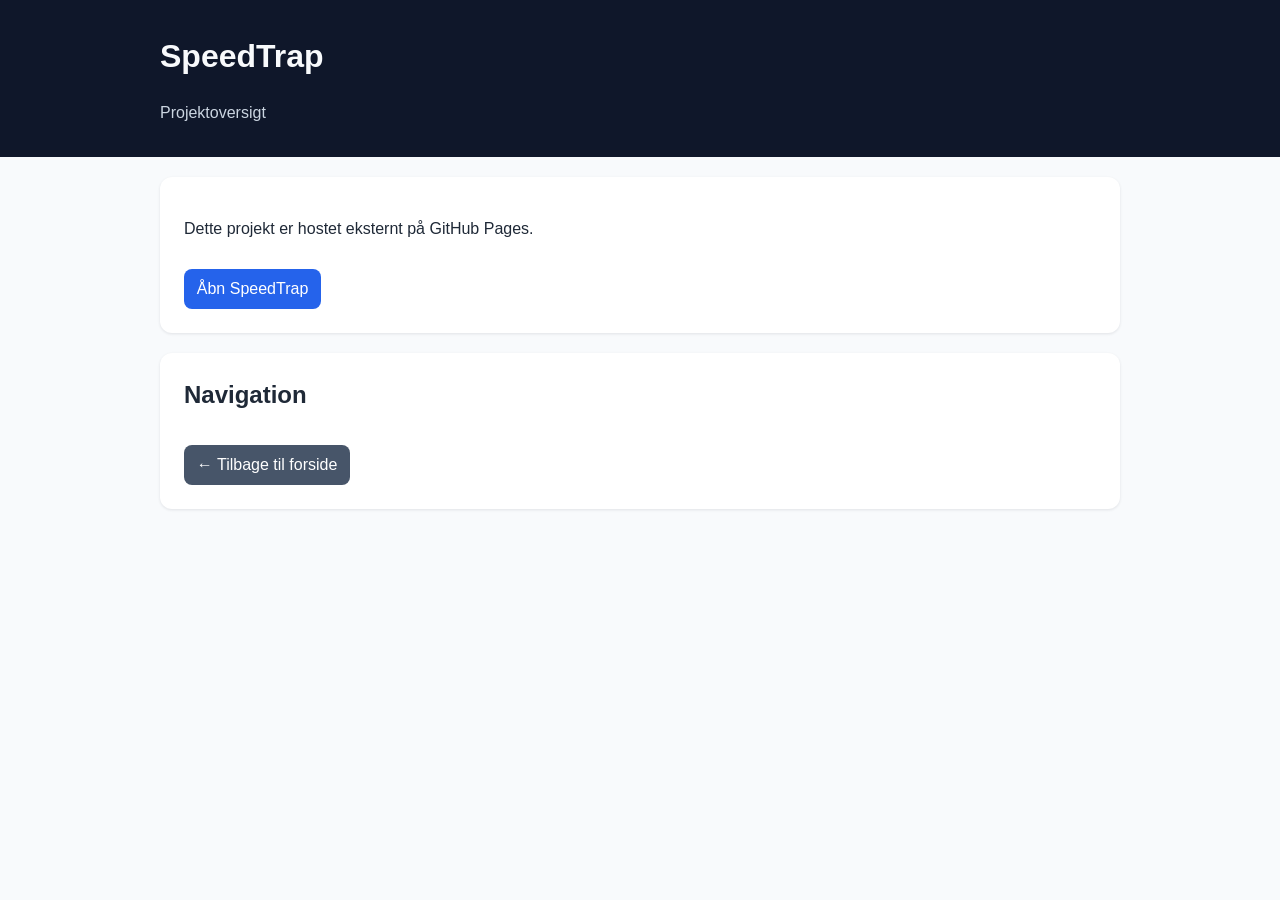
==== docs/projects/speedtrap.html @ 31253a2c "Add GitHub Pages portfolio homepage and project back navigation Co-authored-by: cbjoed <126810086+cb" ====
<!doctype html>
<html lang="da">
  <head>
    <meta charset="UTF-8" />
    <meta name="viewport" content="width=device-width, initial-scale=1.0" />
    <title>SpeedTrap | Casper Emil Bjødstrup</title>
    <link rel="stylesheet" href="../styles.css" />
  </head>
  <body>
    <header>
      <div class="container">
        <h1>SpeedTrap</h1>
        <p class="subtitle">Projektoversigt</p>
      </div>
    </header>

    <main class="container">
      <section>
        <p>
          Dette projekt er hostet eksternt på GitHub Pages.
        </p>
        <a class="button" href="https://cbjoed.github.io/SpeedTrap/"
          >Åbn SpeedTrap</a
        >
      </section>

      <section>
        <h2>Navigation</h2>
        <a class="button secondary top-nav" href="../index.html"
          >← Tilbage til forside</a
        >
      </section>
    </main>
  </body>
</html>
---- docs/styles.css ----
* {
  box-sizing: border-box;
}

body {
  margin: 0;
  font-family: "Segoe UI", Tahoma, Geneva, Verdana, sans-serif;
  line-height: 1.5;
  color: #1f2937;
  background: #f8fafc;
}

.container {
  width: min(960px, 92%);
  margin: 0 auto;
}

header {
  background: #0f172a;
  color: #f8fafc;
  padding: 2rem 0;
}

h1,
h2,
h3 {
  margin-top: 0;
}

.subtitle {
  margin: 0.25rem 0 0;
  color: #cbd5e1;
}

section {
  background: #ffffff;
  border-radius: 12px;
  padding: 1.5rem;
  margin: 1.25rem 0;
  box-shadow: 0 1px 3px rgba(15, 23, 42, 0.1);
}

.muted {
  color: #64748b;
}

ul {
  padding-left: 1.2rem;
}

.project-grid {
  display: grid;
  grid-template-columns: repeat(auto-fit, minmax(240px, 1fr));
  gap: 1rem;
}

.project-card {
  border: 1px solid #e2e8f0;
  border-radius: 10px;
  padding: 1rem;
  background: #f8fafc;
}

a.button {
  display: inline-block;
  margin-top: 0.75rem;
  padding: 0.5rem 0.8rem;
  border-radius: 8px;
  text-decoration: none;
  background: #2563eb;
  color: #ffffff;
}

a.button.secondary {
  background: #475569;
}

.top-nav {
  margin: 1rem 0 0;
}
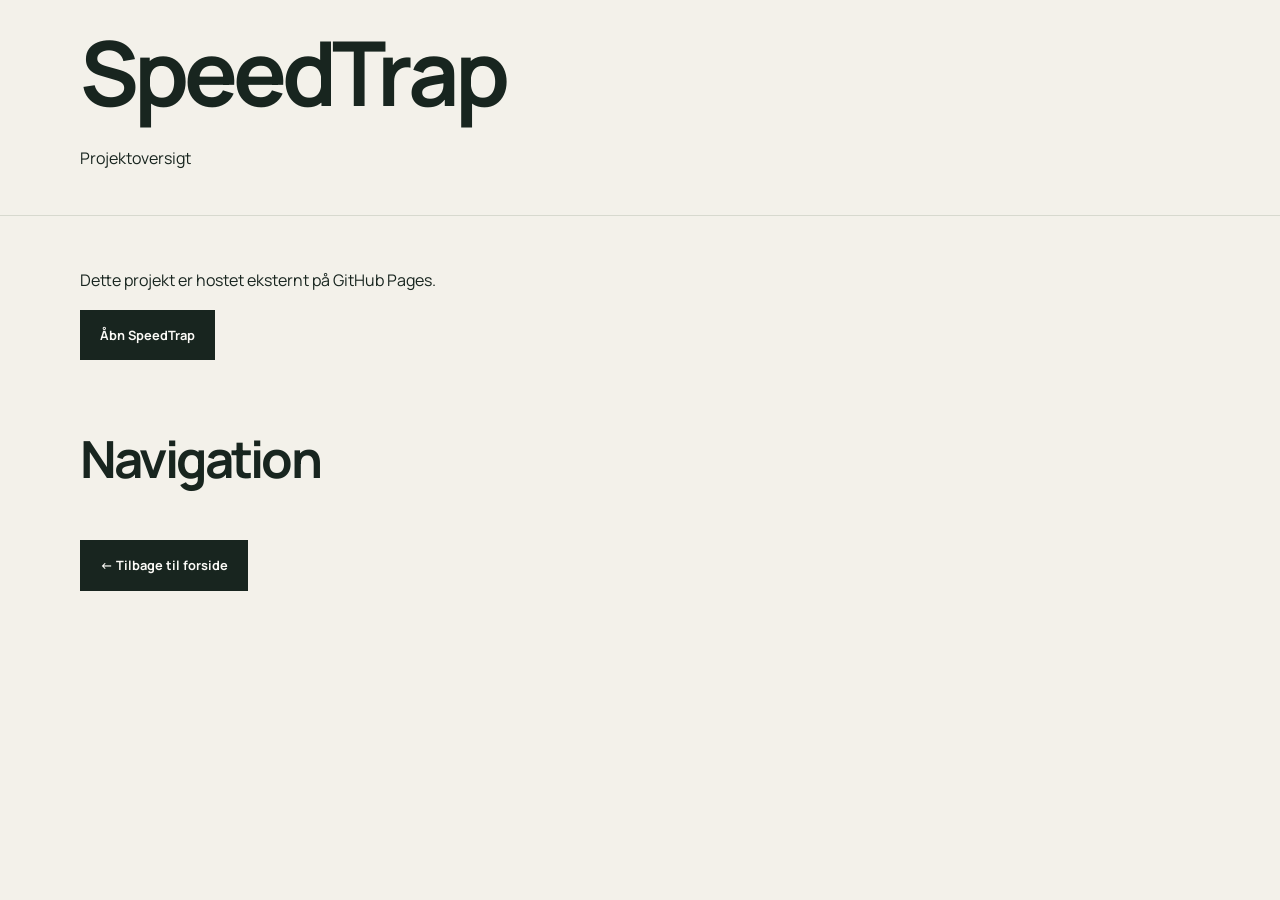
==== commit d5095e67: "Update portfolio homepage links and enhance project details; improve styling and layout" ====
--- a/docs/projects/speedtrap.html
+++ b/docs/projects/speedtrap.html
@@ -7,14 +7,14 @@
     <link rel="stylesheet" href="../styles.css" />
   </head>
   <body>
-    <header>
+    <header class="site-header">
       <div class="container">
         <h1>SpeedTrap</h1>
         <p class="subtitle">Projektoversigt</p>
       </div>
     </header>
 
-    <main class="container">
+    <main class="container legacy-page">
       <section>
         <p>
           Dette projekt er hostet eksternt på GitHub Pages.
--- a/docs/styles.css
+++ b/docs/styles.css
@@ -1,80 +1,129 @@
+@import url("https://fonts.googleapis.com/css2?family=DM+Mono:wght@400;500&family=Manrope:wght@400;500;600;700;800&display=swap");
+
+:root {
+  --ink: #18251f;
+  --paper: #f3f1ea;
+  --cream: #fbfaf6;
+  --lime: #d4f36a;
+  --muted: #68736b;
+  --line: #d7d9cf;
+}
+
 * {
   box-sizing: border-box;
 }
 
 body {
   margin: 0;
-  font-family: "Segoe UI", Tahoma, Geneva, Verdana, sans-serif;
-  line-height: 1.5;
-  color: #1f2937;
-  background: #f8fafc;
+  font-family: "Manrope", sans-serif;
+  line-height: 1.6;
+  color: var(--ink);
+  background: var(--paper);
 }
 
 .container {
-  width: min(960px, 92%);
+  width: min(1120px, calc(100% - 48px));
   margin: 0 auto;
 }
 
-header {
-  background: #0f172a;
-  color: #f8fafc;
-  padding: 2rem 0;
+.site-header {
+  padding: 28px 0;
+  border-bottom: 1px solid var(--line);
 }
 
-h1,
-h2,
-h3 {
-  margin-top: 0;
+.nav, .nav-links, .hero-actions, .availability, .proof-items, .experience-item, .footer-meta {
+  display: flex;
+  align-items: center;
 }
 
-.subtitle {
-  margin: 0.25rem 0 0;
-  color: #cbd5e1;
+.nav { justify-content: space-between; }
+.brand { color: var(--ink); font-size: 1.05rem; font-weight: 800; text-decoration: none; letter-spacing: -.04em; }
+.brand span, .eyebrow { color: #809d00; }
+.nav-links { gap: 32px; }
+.nav-links a, .text-link { color: var(--ink); font-size: .8rem; font-weight: 700; text-decoration: none; }
+.nav-links a:hover, .text-link:hover, .project-link:hover, .footer-email:hover { opacity: .65; }
+
+h1, h2, h3 { letter-spacing: -.055em; margin-top: 0; }
+h1 { max-width: 800px; font-size: clamp(3.2rem, 7vw, 6.6rem); line-height: .98; margin-bottom: 30px; }
+h1 em { color: #809d00; font-style: normal; }
+h2 { font-size: clamp(2rem, 4vw, 3.6rem); line-height: 1.05; margin-bottom: 38px; }
+h3 { font-size: 1.65rem; margin-bottom: 8px; }
+.eyebrow { font-family: "DM Mono", monospace; font-size: .69rem; letter-spacing: .08em; text-transform: uppercase; margin: 0 0 20px; }
+
+.hero { min-height: 640px; padding-top: 112px; padding-bottom: 90px; position: relative; display: flex; justify-content: space-between; }
+.hero-copy { max-width: 880px; }
+.intro { max-width: 590px; color: var(--muted); font-size: 1.05rem; margin: 0; }
+.hero-actions { gap: 28px; margin-top: 42px; }
+.button { display: inline-flex; align-items: center; gap: 28px; padding: 15px 20px; background: var(--ink); color: var(--cream); font-size: .8rem; font-weight: 700; text-decoration: none; transition: transform .2s ease; }
+.button:hover { transform: translateY(-3px); }
+.button span, .text-link span, .project-link span, .footer-email span { font-size: 1.1rem; }
+.text-link { border-bottom: 1px solid var(--ink); padding-bottom: 3px; }
+.availability { align-self: flex-end; gap: 12px; min-width: 230px; padding: 16px; border: 1px solid var(--line); background: rgba(251, 250, 246, .55); }
+.availability strong { display: block; font-size: .72rem; }
+.availability p { color: var(--muted); font-size: .68rem; margin: 2px 0 0; }
+.status-dot { width: 9px; height: 9px; border-radius: 50%; background: #8dae00; box-shadow: 0 0 0 4px #e6f4b6; }
+
+.proof-bar { background: var(--lime); }
+.proof-items { justify-content: space-between; gap: 30px; padding-top: 26px; padding-bottom: 26px; }
+.proof-items div { display: flex; align-items: baseline; gap: 14px; }
+.proof-items strong { font-family: "DM Mono", monospace; font-size: .75rem; }
+.proof-items span { font-size: .72rem; }
+.section { padding-top: 124px; padding-bottom: 124px; }
+.section-heading { max-width: 640px; }
+.project-grid { display: grid; grid-template-columns: 1fr 1fr; gap: 16px; }
+.project-card { min-height: 360px; display: grid; grid-template-columns: 48px 1fr; gap: 16px; padding: 30px; background: var(--cream); border: 1px solid var(--line); }
+.project-card--dark { background: var(--ink); color: var(--cream); border-color: var(--ink); }
+.project-number, .project-type, .experience-year { font-family: "DM Mono", monospace; font-size: .68rem; }
+.project-number { color: #809d00; }
+.project-type { color: var(--muted); margin: 0 0 46px; text-transform: uppercase; letter-spacing: .06em; }
+.project-card--dark .project-type { color: #aeb7ac; }
+.muted { max-width: 410px; color: var(--muted); font-size: .88rem; }
+.project-tags { display: flex; flex-wrap: wrap; gap: 7px; margin-top: 28px; }
+.project-tags span, .skills span { padding: 6px 9px; border: 1px solid var(--line); color: var(--muted); font-family: "DM Mono", monospace; font-size: .62rem; }
+.project-card--dark .project-tags span { border-color: #465349; color: #c0c7bd; }
+.project-link { display: inline-flex; align-items: center; gap: 14px; margin-top: 30px; color: var(--ink); font-size: .78rem; font-weight: 800; text-decoration: none; }
+.project-card--dark .project-link { color: var(--lime); }
+.experience-section { border-top: 1px solid var(--line); }
+.experience-list { border-top: 1px solid var(--line); }
+.experience-item { justify-content: space-between; gap: 30px; padding: 28px 0; border-bottom: 1px solid var(--line); }
+.experience-item div { flex: 1; }
+.experience-item h3 { font-size: 1.15rem; margin: 0 0 5px; letter-spacing: -.03em; }
+.experience-item p { color: var(--muted); font-size: .82rem; margin: 0; }
+.experience-year { width: 55px; color: #809d00; }
+.arrow { font-size: 1.4rem; }
+.skills-section { padding-top: 0; }
+.skills { display: flex; flex-wrap: wrap; gap: 9px; }
+.skills span { padding: 10px 13px; color: var(--ink); background: var(--cream); }
+.site-footer { padding: 85px 0 28px; background: var(--ink); color: var(--cream); }
+.footer-content { display: flex; align-items: end; justify-content: space-between; gap: 40px; padding-bottom: 110px; }
+.footer-content h2 { max-width: 610px; margin: 0; }
+.footer-email { color: var(--lime); font-size: .9rem; font-weight: 700; text-decoration: none; white-space: nowrap; }
+.footer-meta { justify-content: space-between; padding-top: 18px; border-top: 1px solid #465349; color: #aeb7ac; font-family: "DM Mono", monospace; font-size: .62rem; }
+.footer-meta a { color: inherit; text-decoration: none; }
+
+@media (max-width: 700px) {
+  .container { width: min(100% - 32px, 1120px); }
+  .nav-links { gap: 14px; }
+  .nav-links a { font-size: .68rem; }
+  .hero { min-height: auto; padding-top: 80px; padding-bottom: 76px; display: block; }
+  h1 { font-size: clamp(3rem, 15vw, 5rem); }
+  .availability { margin-top: 60px; width: fit-content; }
+  .proof-items { display: grid; grid-template-columns: 1fr; gap: 14px; }
+  .section { padding-top: 78px; padding-bottom: 78px; }
+  .project-grid { grid-template-columns: 1fr; }
+  .project-card { min-height: 320px; padding: 22px; }
+  .project-type { margin-bottom: 32px; }
+  .footer-content { display: block; padding-bottom: 75px; }
+  .footer-email { display: inline-block; margin-top: 30px; }
+  .footer-meta { align-items: flex-start; flex-direction: column; gap: 8px; }
 }
 
 section {
-  background: #ffffff;
-  border-radius: 12px;
-  padding: 1.5rem;
-  margin: 1.25rem 0;
-  box-shadow: 0 1px 3px rgba(15, 23, 42, 0.1);
+  margin: 0;
 }
 
-.muted {
-  color: #64748b;
-}
-
-ul {
-  padding-left: 1.2rem;
-}
-
-.project-grid {
-  display: grid;
-  grid-template-columns: repeat(auto-fit, minmax(240px, 1fr));
-  gap: 1rem;
-}
-
-.project-card {
-  border: 1px solid #e2e8f0;
-  border-radius: 10px;
-  padding: 1rem;
-  background: #f8fafc;
-}
-
-a.button {
-  display: inline-block;
-  margin-top: 0.75rem;
-  padding: 0.5rem 0.8rem;
-  border-radius: 8px;
-  text-decoration: none;
-  background: #2563eb;
-  color: #ffffff;
-}
-
-a.button.secondary {
-  background: #475569;
-}
-
-.top-nav {
-  margin: 1rem 0 0;
-}
+.top-nav { margin: 1rem 0 0; }
+.legacy-page section { padding: 36px 0; }
+.legacy-page h1 { font-size: clamp(2.4rem, 7vw, 4rem); margin-bottom: 10px; }
+.legacy-page .subtitle { color: var(--muted); margin: 0; }
+.site-footer a, .site-footer h2 { color: inherit; }
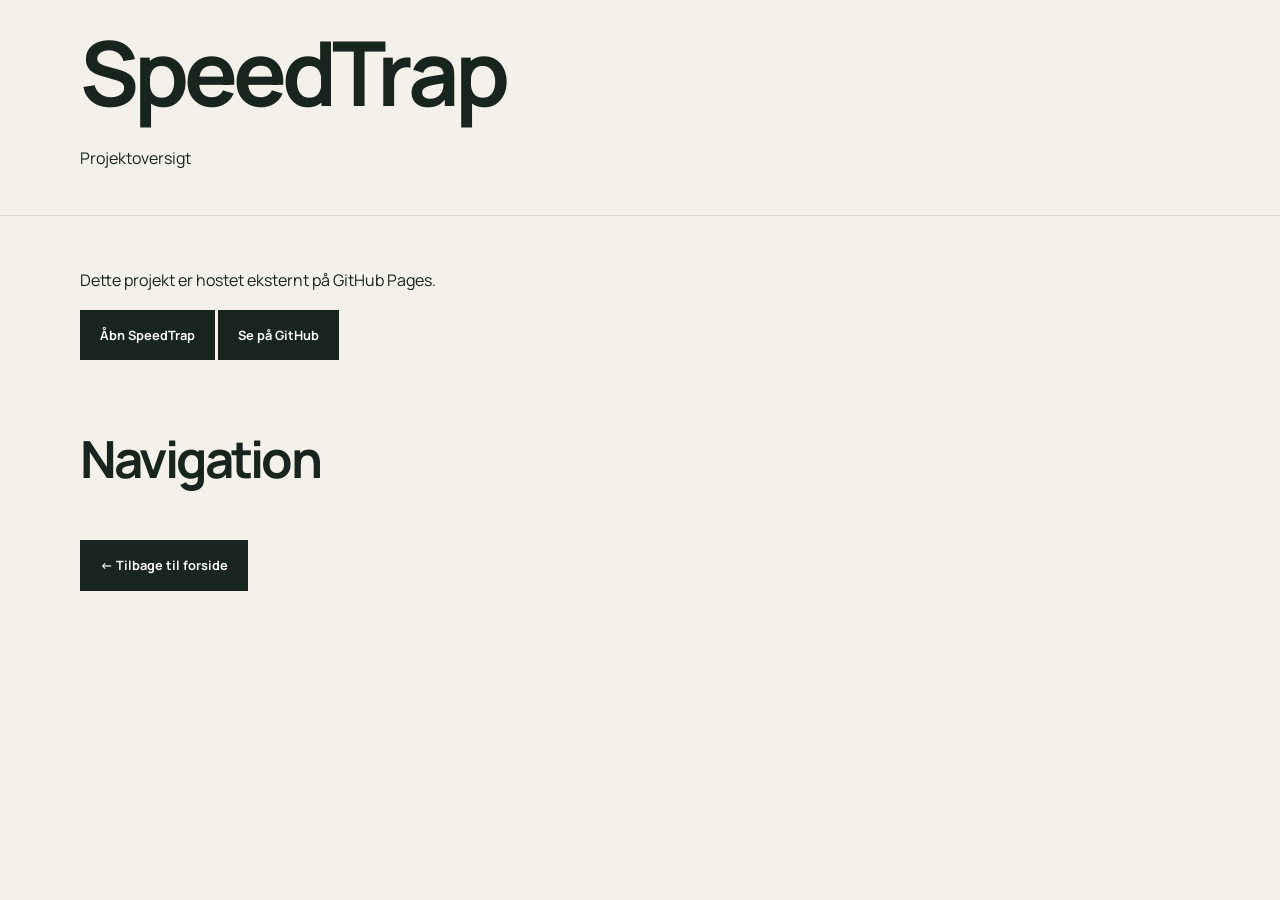
==== commit b2c1c233: "Enhance project links for SpeedTrap and add Gambling Bot section" ====
--- a/docs/projects/speedtrap.html
+++ b/docs/projects/speedtrap.html
@@ -4,6 +4,7 @@
     <meta charset="UTF-8" />
     <meta name="viewport" content="width=device-width, initial-scale=1.0" />
     <title>SpeedTrap | Casper Emil Bjødstrup</title>
+    <link rel="icon" type="image/svg+xml" href="../favicon.svg" />
     <link rel="stylesheet" href="../styles.css" />
   </head>
   <body>
@@ -19,9 +20,14 @@
         <p>
           Dette projekt er hostet eksternt på GitHub Pages.
         </p>
-        <a class="button" href="https://cbjoed.github.io/SpeedTrap/"
-          >Åbn SpeedTrap</a
-        >
+        <div class="project-links">
+          <a class="button" href="https://speed.cbjoed.com/"
+            >Åbn SpeedTrap</a
+          >
+          <a class="button secondary" href="https://github.com/cbjoed/SpeedTrap"
+            >Se på GitHub</a
+          >
+        </div>
       </section>
 
       <section>
--- a/docs/styles.css
+++ b/docs/styles.css
@@ -91,6 +91,15 @@
 .experience-item p { color: var(--muted); font-size: .82rem; margin: 0; }
 .experience-year { width: 55px; color: #809d00; }
 .arrow { font-size: 1.4rem; }
+.education-section { border-top: 1px solid var(--line); padding-bottom: 80px; }
+.education-layout { display: grid; grid-template-columns: 1.2fr .8fr; gap: 80px; align-items: start; }
+.education-main { max-width: 620px; }
+.education-period { color: #809d00; font-family: "DM Mono", monospace; font-size: .68rem; margin: 0 0 18px; }
+.education-main h3 { font-size: 1.8rem; margin-bottom: 12px; }
+.education-facts { border-top: 1px solid var(--line); }
+.education-facts div { display: flex; gap: 18px; align-items: baseline; padding: 17px 0; border-bottom: 1px solid var(--line); }
+.education-facts strong { color: #809d00; font-family: "DM Mono", monospace; font-size: .68rem; }
+.education-facts span { font-size: .82rem; font-weight: 700; }
 .skills-section { padding-top: 0; }
 .skills { display: flex; flex-wrap: wrap; gap: 9px; }
 .skills span { padding: 10px 13px; color: var(--ink); background: var(--cream); }
@@ -113,6 +122,7 @@
   .project-grid { grid-template-columns: 1fr; }
   .project-card { min-height: 320px; padding: 22px; }
   .project-type { margin-bottom: 32px; }
+  .education-layout { grid-template-columns: 1fr; gap: 44px; }
   .footer-content { display: block; padding-bottom: 75px; }
   .footer-email { display: inline-block; margin-top: 30px; }
   .footer-meta { align-items: flex-start; flex-direction: column; gap: 8px; }
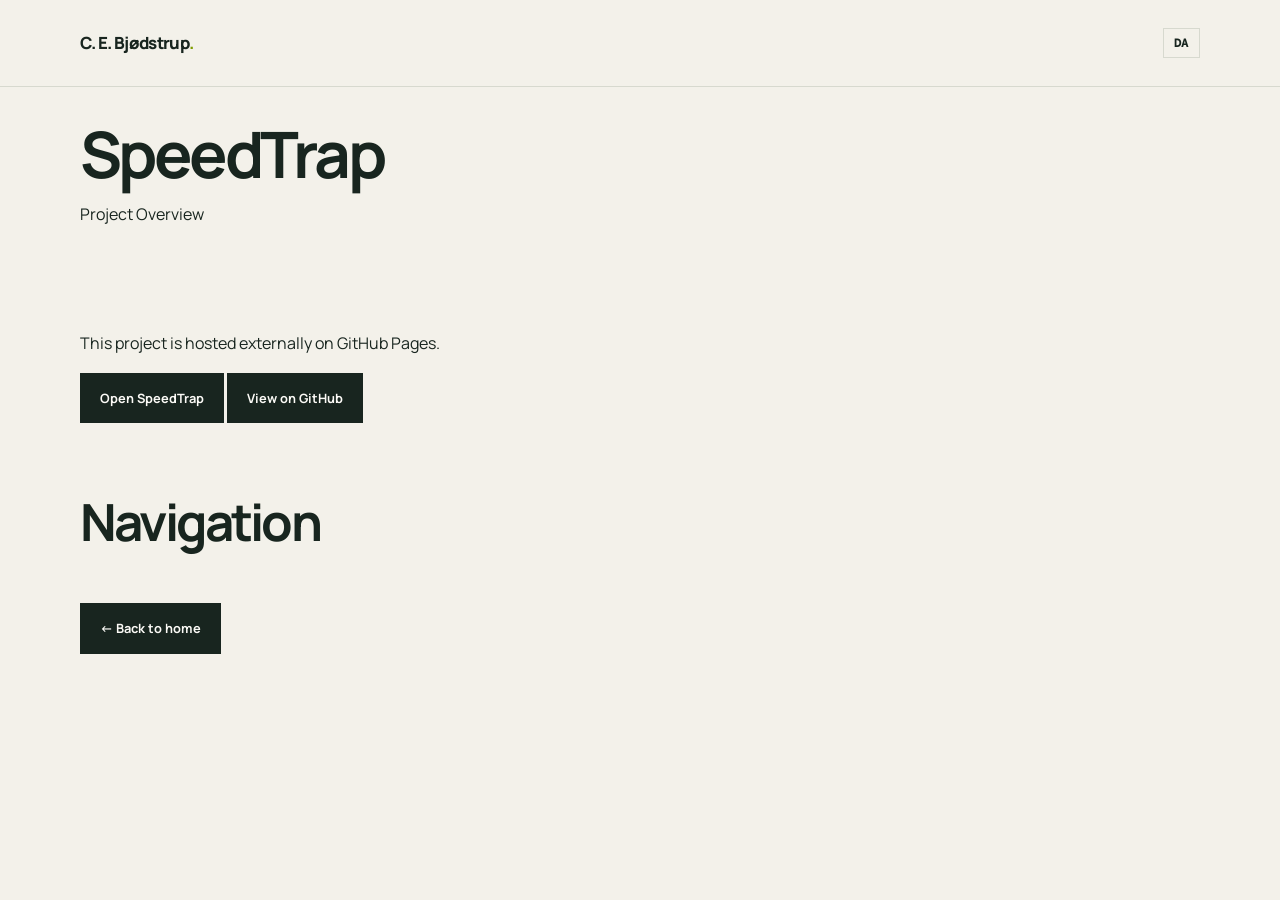
==== commit b6c800ba: "Add language switcher and translations for multilingual support" ====
--- a/docs/projects/speedtrap.html
+++ b/docs/projects/speedtrap.html
@@ -9,33 +9,41 @@
   </head>
   <body>
     <header class="site-header">
-      <div class="container">
-        <h1>SpeedTrap</h1>
-        <p class="subtitle">Projektoversigt</p>
-      </div>
+      <nav class="container nav" aria-label="Primary navigation">
+        <a class="brand" href="../">C. E. Bjødstrup<span>.</span></a>
+        <div class="nav-links">
+          <button id="lang-switcher" class="lang-switcher" aria-label="Toggle language" title="Toggle language"></button>
+        </div>
+      </nav>
     </header>
 
     <main class="container legacy-page">
       <section>
-        <p>
-          Dette projekt er hostet eksternt på GitHub Pages.
+        <h1>SpeedTrap</h1>
+        <p class="project-subtitle">Project Overview</p>
+      </section>
+
+      <section>
+        <p id="speedtrap-desc">
+          This project is hosted externally on GitHub Pages.
         </p>
         <div class="project-links">
           <a class="button" href="https://speed.cbjoed.com/"
-            >Åbn SpeedTrap</a
+            >Open SpeedTrap</a
           >
           <a class="button secondary" href="https://github.com/cbjoed/SpeedTrap"
-            >Se på GitHub</a
+            >View on GitHub</a
           >
         </div>
       </section>
 
       <section>
-        <h2>Navigation</h2>
+        <h2 id="nav-label">Navigation</h2>
         <a class="button secondary top-nav" href="../index.html"
-          >← Tilbage til forside</a
+          id="back-link">← Back to home</a
         >
       </section>
     </main>
+    <script src="../lang.js"></script>
   </body>
 </html>
--- a/docs/styles.css
+++ b/docs/styles.css
@@ -42,6 +42,8 @@
 .nav-links { gap: 32px; }
 .nav-links a, .text-link { color: var(--ink); font-size: .8rem; font-weight: 700; text-decoration: none; }
 .nav-links a:hover, .text-link:hover, .project-link:hover, .footer-email:hover { opacity: .65; }
+.lang-switcher { background: none; border: 1px solid var(--line); color: var(--ink); font-family: "DM Mono", monospace; font-size: .75rem; font-weight: 700; padding: 6px 10px; cursor: pointer; transition: all .2s ease; letter-spacing: .06em; }
+.lang-switcher:hover { background: var(--lime); border-color: var(--lime); }
 
 h1, h2, h3 { letter-spacing: -.055em; margin-top: 0; }
 h1 { max-width: 800px; font-size: clamp(3.2rem, 7vw, 6.6rem); line-height: .98; margin-bottom: 30px; }
